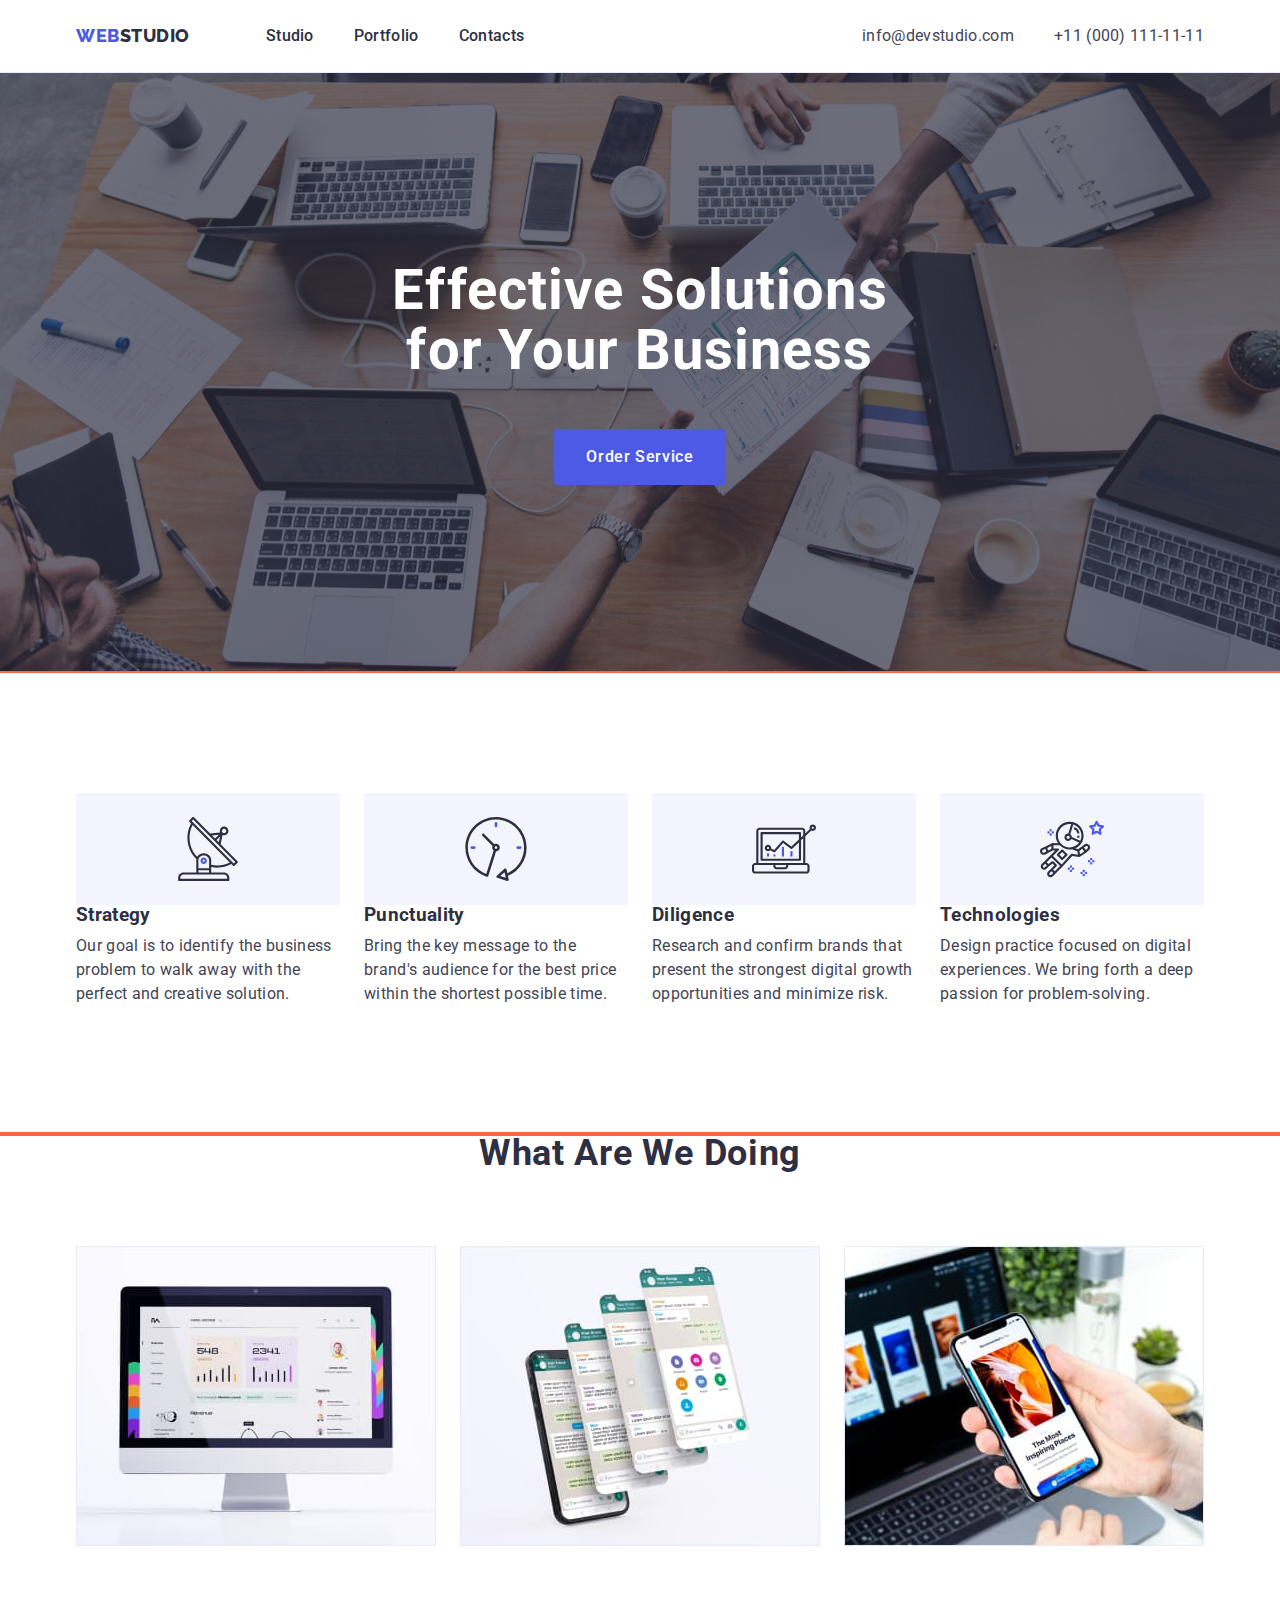
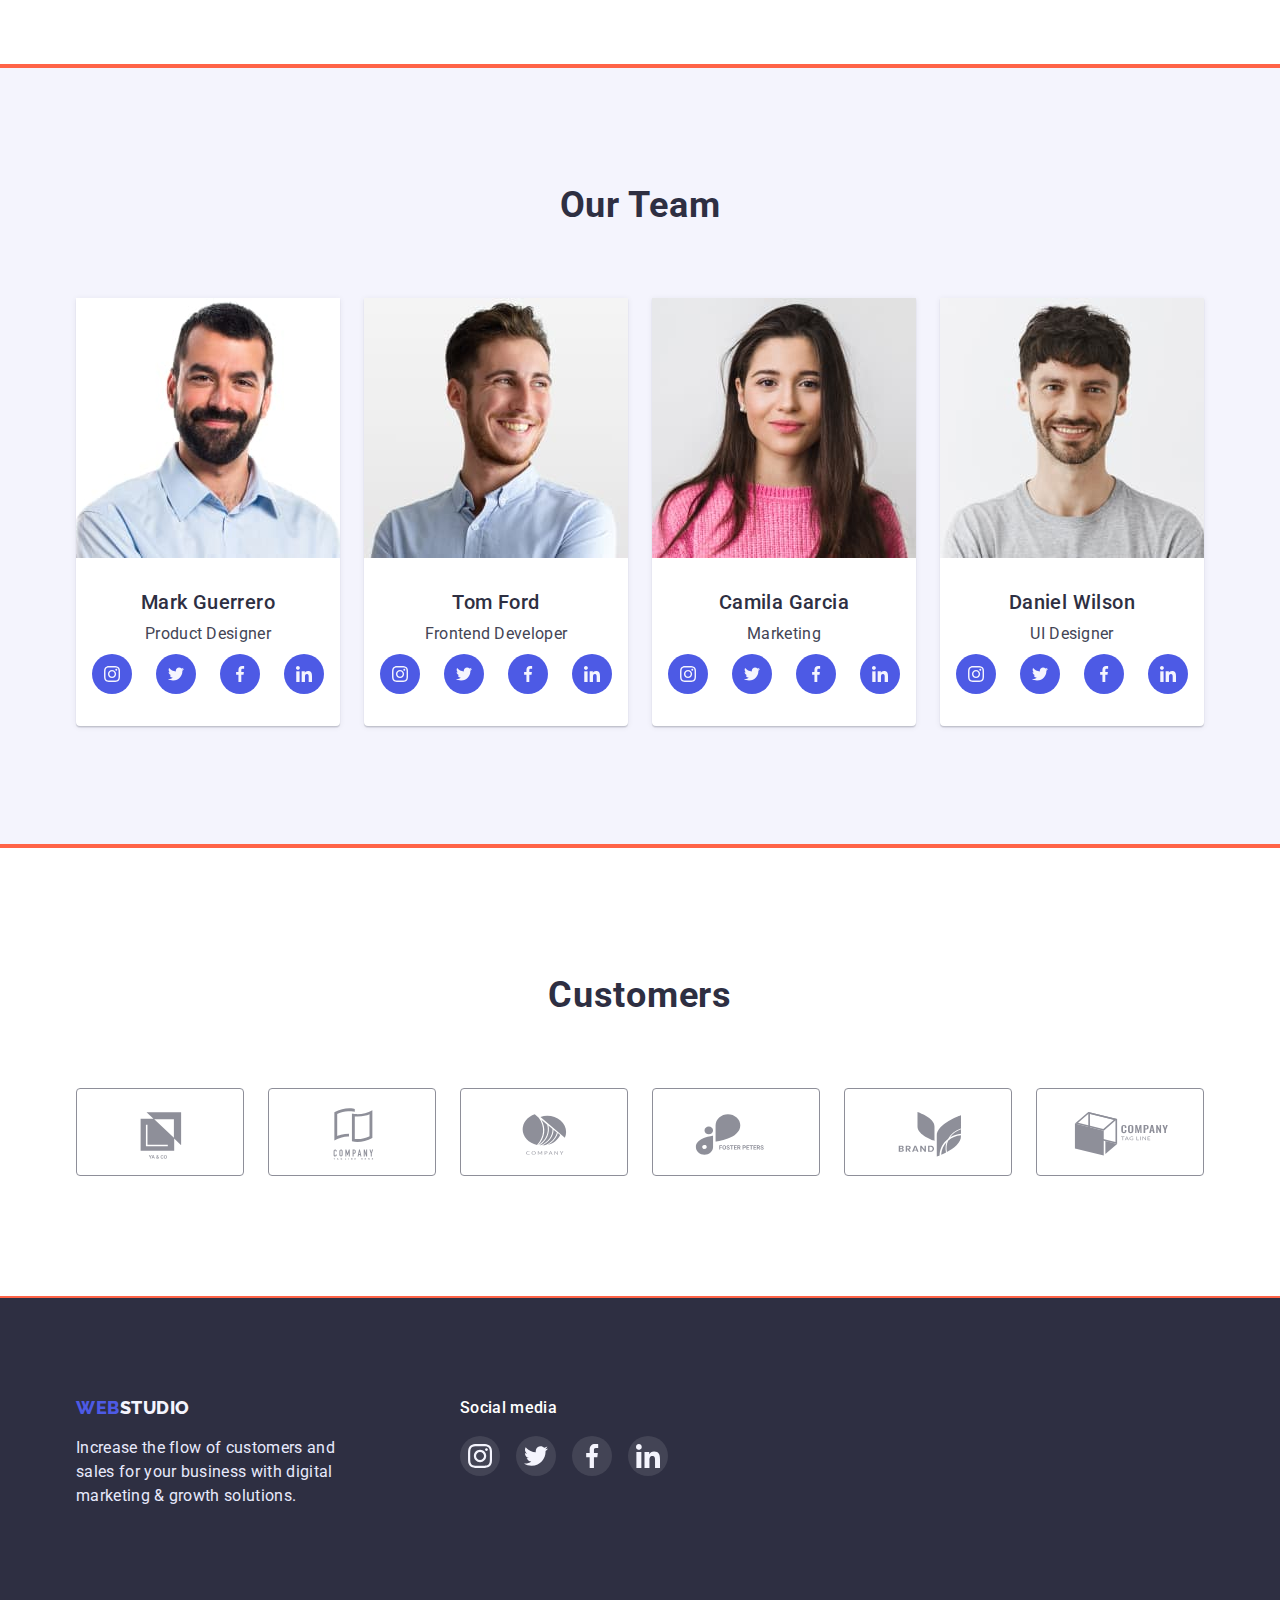
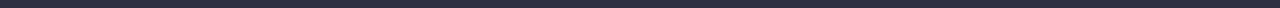
==== index.html @ 7999b575 "final hw-04" ====
<!DOCTYPE html>
<html lang="en">
	<head>
		<meta charset="UTF-8" />
		<meta http-equiv="X-UA-Compatible" content="IE=edge" />
		<meta name="viewport" content="width=device-width, initial-scale=1.0" />
		<title>WebStudio</title>
		<link rel="preconnect" href="https://fonts.googleapis.com" />
		<link rel="preconnect" href="https://fonts.gstatic.com" crossorigin />
		<link href="https://fonts.googleapis.com/css2?family=Raleway:wght@800&family=Roboto:wght@400;500;700;800&display=swap" rel="stylesheet"/>
		<link href="https://cdn.jsdelivr.net/npm/modern-normalize@1.1.0/modern-normalize.min.css" rel="stylesheet"/>
		<link rel="stylesheet" href="./CSS/styles.css" />
	</head>
	<body>
		<!--HEADER-->
		<header class="header">
			<div class="container nav">
				<nav class="navigation">
					<a class="header-logo" href="./index.html">Web<span style="color: #2e2f42">Studio</span></a>
					<ul class="header-list list">
						<li class="header-item"><a class="header-link" href="./index.html">Studio</a></li>
						<li class="header-item"><a class="header-link" href="./portfolio.html">Portfolio</a></li>
						<li class="header-item"><a class="header-link" href="">Contacts</a></li>
					</ul> 
				</nav>
					<address class="header-address">
						<ul class="header-list address">
							<li class="header-item address"><a class="header-link address" href="mailto:info@devstudio.com">info@devstudio.com</a> </li>
							<li class="header-item address"><a class="header-link address" href="tel:+110001111111">+11 (000) 111-11-11</a> </li>
						</ul>
					</address>	
			</div>		
		</header>

		<!-- / HEADER -->

		<!--MAIN-->

		<main>

			<!--Hero section-->

			<section class="section-hero">
				<div class="container">
					<h1 class="hero-title">Effective Solutions for Your Business</h1>
					<button class="hero-btn" type="button">Order Service</button>
				</div>					
			</section>

			<!--Next section 1-->

			<section class="advantage-section section">
				<div class="container">
					<h2 class="visually-hidden">Advantages</h2>
					<div class="icon">
						<ul class="advantage-icon-list">
							<li class="advantage-icon-item">
								<a href="" class="advantage-icon-link">
									<svg class="advantage-icon icon" width="64px" height="64px">
										<use href="./images/sprite.svg#icon-antenna"></use>
									</svg>
								</a>
							</li>
							<li class="advantage-icon-item">
								<a href="" class="advantage-icon-link">
									<svg class="advantage-icon icon" width="64px" height="64px">
										<use href="./images/sprite.svg#icon-clock"></use>
									</svg>
								</a>
							</li>
							<li class="advantage-icon-item">
								<a href="" class="advantage-icon-link">
									<svg class="advantage-icon icon" width="64px" height="64px">
										<use href="./images/sprite.svg#icon-diagram"></use>
									</svg>
								</a>
							</li>
							<li class="advantage-icon-item">
								<a href="" class="advantage-icon-link">
									<svg class="advantage-icon icon" width="64px" height="64px">
										<use href="./images/sprite.svg#icon-astronaut"></use>
									</svg>
								</a>
							</li>
						</ul>
					</div>
					<div class="advantage-description">
						<ul class="section-list advantage">
							<li class="section-item advantage">
								<h3 class="section-item caption">Strategy</h3>
								<p class="caption-text">Our goal is to identify the business problem to walk away with the perfect and creative solution.</p>
							</li>
							<li class="section-item advantage">
								<h3 class="section-item caption">Punctuality</h3>
								<p class="caption-text">Bring the key message to the brand's audience for the best price within the shortest possible time.</p>							
							</li>
							<li class="section-item advantage">
								<h3 class="section-item caption">Diligence</h3>
								<p class="caption-text">Research and confirm brands that present the strongest digital growth opportunities and minimize risk.</p>
							</li>
							<li class="section-item advantage">
								<h3 class="section-item caption">Technologies</h3>
								<p class="caption-text">Design practice focused on digital experiences. We bring forth a deep passion for problem-solving.</p>							
							</li>
						</ul>
					</div>	
				</div>
			</section>

			<!--Next section 2-->

		<section class="activity-section section">
			<div class="container">	
				<h2 class="section-title">What are we doing</h2>
				<ul class="section-list activity">
					<li class="section-item second"><img class="section-img" src="./images/img-1.jpg" alt="Picture of monitor" width="360" height="300" /></li>
					<li class="section-item second"><img class="section-img" src="./images/img-2.jpg" alt="Triple screen of mobole phone" width="360" height="300"/></li>
					<li class="section-item second"><img class="section-img" src="./images/img-3.jpg" alt="Mobile phone with a certain app" width="360" height="300"/></li>
				</ul>
			</div>	
		</section>

			<!--Next section Team-->

			<section class="team-section section">
				<div class="container">
					<h2 class="section-title">Our Team</h2>
					<ul class="section-list team">
						<li class="section-item team">
							<img class="section-img" src="./images/team-card-1.jpg" alt="Team member 1" width="264" height="">				
							<div class="caption-team">
								<h3 class="caption-item">Mark Guerrero</h3>
								<p class="caption-text">Product Designer</p>
								<ul class="social-list">						
									<li class="social-list-item">
										<a href="" class="social-list-link">
											<svg class="social-list-icon" width="16" height="16">
												<use href="./images/sprite.svg#icon-instagram"></use>
											</svg>
										</a>
									</li>
									<li class="social-list-item">
										<a href="" class="social-list-link">
											<svg class="social-list-icon" width="16" height="16">
												<use href="./images/sprite.svg#icon-twitter"></use>
											</svg>
										</a>
									</li>
									<li class="social-list-item">
										<a href="" class="social-list-link">
											<svg class="social-list-icon" width="16" height="16">
												<use href="./images/sprite.svg#icon-facebook"></use>
											</svg>
										</a>
									</li>
									<li class="social-list-item">
										<a href="" class="social-list-link">
											<svg class="social-list-icon" width="16" height="16">
												<use href="./images/sprite.svg#icon-linkedin"></use>
											</svg>
										</a>
									</li>
								</ul>
							</div>	
						</li>	
						<li class="section-item team">
							<img class="section-img" src="./images/team-card-2.jpg" alt="Team member 2" width="264" height="260" />
							<div class="caption-team">
								<h3 class="caption-item">Tom Ford</h3>
								<p class="caption-text">Frontend Developer</p>
								<ul class="social-list">
									<li class="social-list-item">
										<a href="" class="social-list-link">
											<svg class="social-list-icon" width="16" height="16">
												<use href="./images/sprite.svg#icon-instagram"></use>
											</svg>
										</a>
									</li>
									<li class="social-list-item">
										<a href="" class="social-list-link">
											<svg class="social-list-icon" width="16" height="16">
												<use href="./images/sprite.svg#icon-twitter"></use>
											</svg>
										</a>
									</li>
									<li class="social-list-item">
										<a href="" class="social-list-link">
											<svg class="social-list-icon" width="16" height="16">
												<use href="./images/sprite.svg#icon-facebook"></use>
											</svg>
										</a>
									</li>
									<li class="social-list-item">
										<a href="" class="social-list-link">
											<svg class="social-list-icon" width="16" height="16">
												<use href="./images/sprite.svg#icon-linkedin"></use>
											</svg>
										</a>
									</li>
								</ul>
							</div>	
						</li>
						<li class="section-item team">
							<img class="section-img" src="./images/team-card-3.jpg" alt="Team member 3" width="264" height="260" />
							<div class="caption-team">
								<h3 class="caption-item">Camila Garcia</h3>
								<p class="caption-text">Marketing</p>
								<ul class="social-list">
									<li class="social-list-item">
										<a href="" class="social-list-link">
											<svg class="social-list-icon" width="16" height="16">
												<use href="./images/sprite.svg#icon-instagram"></use>
											</svg>
										</a>
									</li>
									<li class="social-list-item">
										<a href="" class="social-list-link">
											<svg class="social-list-icon" width="16" height="16">
												<use href="./images/sprite.svg#icon-twitter"></use>
											</svg>
										</a>
									</li>
									<li class="social-list-item">
										<a href="" class="social-list-link">
											<svg class="social-list-icon" width="16" height="16">
												<use href="./images/sprite.svg#icon-facebook"></use>
											</svg>
										</a>
									</li>
									<li class="social-list-item">
										<a href="" class="social-list-link">
											<svg class="social-list-icon" width="16" height="16">
												<use href="./images/sprite.svg#icon-linkedin"></use>
											</svg>
										</a>
									</li>
								</ul>
							</div>		
						</li>
						<li class="section-item team">
							<img class="section-img" src="./images/team-card-4.jpg" alt="Team member 4" width="264" height="260" />
							<div class="caption-team">
								<h3 class="caption-item">Daniel Wilson</h3>
								<p class="caption-text">UI Designer</p>
								<ul class="social-list">
									<li class="social-list-item">
										<a href="" class="social-list-link">
											<svg class="social-list-icon" width="16" height="16">
												<use href="./images/sprite.svg#icon-instagram"></use>
											</svg>
										</a>
									</li>
									<li class="social-list-item"> 
										<a href="" class="social-list-link">
											<svg class="social-list-icon" width="16" height="16">
												<use href="./images/sprite.svg#icon-twitter"></use>
											</svg>
										</a>
									</li>
									<li class="social-list-item">
										<a href="" class="social-list-link">
											<svg class="social-list-icon" width="16" height="16">
												<use href="./images/sprite.svg#icon-facebook"></use>
											</svg>
										</a>
									</li>
									<li class="social-list-item">
										<a href="" class="social-list-link">
											<svg class="social-list-icon" width="16" height="16">
												<use href="./images/sprite.svg#icon-linkedin"></use>
											</svg>
										</a>
									</li>
								</ul>
							</div>	
						</li>
					</ul>
				</div>
			</section>
		

			<!--Last section Customers-->

			<section class="customer-section section">
				<div class="container">	
					<h2 class="section-title">Customers</h2>
				<ul class="customer-list">
					<li class="customer-section-item">
						<a href="" class="customer-section-link">
							<svg class="customer-section-icon" width="104" height="56">
							<use href="./images/sprite.svg#icon-Logo-1"></use>
							</svg>
							</a>
					</li>
					<li class="customer-section-item">
						<a href="" class="customer-section-link">
							<svg class="customer-section-icon" width="104" height="56">
							<use href="./images/sprite.svg#icon-Logo-2"></use>
							</svg>
							</a>
					</li>
					<li class="customer-section-item">
						<a href="" class="customer-section-link">
							<svg class="customer-section-icon" width="104" height="56">
							<use href="./images/sprite.svg#icon-Logo-3"></use>
							</svg>
							</a>
					</li>
					<li class="customer-section-item">
						<a href="" class="customer-section-link">
							<svg class="customer-section-icon" width="104" height="56">
							<use href="./images/sprite.svg#icon-Logo-4"></use>
							</svg>
							</a>
					</li>
					<li class="customer-section-item">
						<a href="" class="customer-section-link">
							<svg class="customer-section-icon" width="104" height="56">
							<use href="./images/sprite.svg#icon-Logo-5">
							</use>
							</svg>
							</a>
					</li>
					<li class="customer-section-item">
						<a href="" class="customer-section-link">
							<svg class="customer-section-icon" width="104" height="56">
							<use href="./images/sprite.svg#icon-Logo-6"></use>
							</svg>
							</a>						
					</li>
				</ul>
				</div>	
			</section>
		</main>

		<!--/MAIN-->

		<!--Footer-->

		<footer class="footer">
			<div class="container footer-container">
				<div class="moto">
					<a class="footer-logo" href="./index.html"> Web<span style="color: #f4f4fd">Studio</span> </a>
					<p class="footer-text">Increase the flow of customers and sales for your business with digital marketing & growth solutions.</p>
				</div>
				<div class="foter-social-media">
					<p class="footer-social">Social media</p>
					<ul class="social-media-list">
						<li class="social-media-item">
							<a href="" class="social-media-link">
								<svg class="social-media-icon" width="24" height="24">
									<use href="./images/sprite.svg#icon-instagram"></use>
								</svg>
							</a>
						</li>
						<li class="social-media-item">
							<a href="" class="social-media-link">
								<svg class="social-media-icon" width="24" height="24">
									<use href="./images/sprite.svg#icon-twitter"></use>
								</svg>
							</a>
						</li>
						<li class="social-media-item">
							<a href="" class="social-media-link">
								<svg class="social-media-icon" width="24" height="24">
									<use href="./images/sprite.svg#icon-facebook"></use>
								</svg>
							</a>
						</li>
						<li class="social-media-item">
							<a href="" class="social-media-link">
								<svg class="social-media-icon" width="24" height="24">
									<use href="./images/sprite.svg#icon-linkedin"></use>
								</svg>
							</a>
						</li>
					</ul>
				</div>
			</div>
		</footer>

		<!--/Footer-->

	</body>
</html>
---- CSS/styles.css ----
:root {
	--primary-brand: #4d5ae5;
	--dark: #2e2f42;
	--success: #31d0aa;
	--text: #434455;
	--subtle-text: #8e8f99;
	--accent: #e7e9fc;
	--light: #f4f4fd;
	--button-active: #404bbf;
	--white-text-color: #ffffff;
	--modal-bg: #fcfcfc;
	--timing-function: cubic-bezier(0.4, 0, 0.2, 1);
}

body {
	font-family: Roboto, sans-serif;
	font-weight: 400px;
	font-size: 16px;
	letter-spacing: 0.02em;
	color: var(--dark);
	background-color: var(--white-text-color);
}

h1,
h2,
h3,
h4,
h5,
h6,
p {
	margin-top: 0;
	margin-bottom: 0;
}
ul {
	list-style: none;
	margin: 0;
	padding: 0;
}
a {
	text-decoration: none;
}

img {
	display: block;
	max-width: 100%;
	height: auto;
}
button {
	display: block;
	cursor: pointer;
	border: none;
	border-radius: 4px;
}
address {
	font-style: normal;
}

.container {
	max-width: 1158px;
	padding: 0 15px;
	margin: 0 auto;
}
.section {
	padding-top: 120px;
	padding-bottom: 120px;

	outline: 2px solid tomato;
}

.visually-hidden {
	position: absolute;
	width: 1px;
	height: 1px;
	margin: -1px;
	border: 0;
	padding: 0;

	white-space: nowrap;
	clip-path: inset(100%);
	clip: rect(0 0 0 0);
	overflow: hidden;
}

/* ------------------HADER------------------- */

.header {
	border-bottom: 1px solid var(--accent);
}

.header-logo {
	font-family: "Raleway";
	font-style: normal;
	font-weight: 800;
	font-size: 18px;
	line-height: 1.33;
	letter-spacing: 0.03em;
	text-transform: uppercase;
	/* IRIS */
	color: var(--primary-brand);
	margin-right: 76px;
}

.navigation {
	display: flex;
	align-items: center;
}
.header-list.list {
	display: flex;
	gap: 40px;
}
.nav {
	display: flex;
}
.header-list.address {
	display: flex;

	gap: 40px;
	padding-top: 24px;
	padding-bottom: 24px;
}

.header-item {
	font-weight: 500;
	line-height: 1.5;
}
.header-link {
	color: var(--dark);
}
.header-link:hover,
.header-link:focus {
	color: var(--button-active);
}

.header-address {
	margin-left: auto;
}
.header-list > .address,
.header-item > .address {
	font-weight: 400;
	line-height: 1.5;
	letter-spacing: 0.02em;
	/* SLATE */
	color: var(--text);
}

.header-link.address:hover,
.header-link.address:focus {
	color: var(--button-active);
}

/* ------------------/HEADER------------------- */

/* ------------------MAIN------------------- */

.section-hero {
	padding: 188px 0;
	background-image: linear-gradient(rgba(46, 47, 66, 0.7), rgba(46, 47, 66, 0.7)), url(../images/hero/bg.jpg);
	background-color: var(--dark);
}
.hero-title {
	font-weight: 700;
	font-size: 56px;
	line-height: 1.07;
	letter-spacing: 0.02em;
	text-align: center;
	color: var(--white-text-color);

	width: 496px;
	margin-left: auto;
	margin-right: auto;
}

.hero-btn {
	font-family: Roboto;
	font-weight: 500;
	font-size: 16px;
	line-height: 1.5;
	letter-spacing: 0.04em;
	color: var(--white-text-color);
	background-color: var(--primary-brand);
	cursor: pointer;
	border: none;
	border-radius: 4px;

	padding: 16px 32px;
	margin-left: auto;
	margin-right: auto;
	margin-top: 48px;
}
.hero-btn:hover,
.hero-btn:focus {
	background-color: var(--button-active);
}

.section-title {
	font-weight: 700;
	font-size: 36px;
	letter-spacing: 0.02em;
	line-height: 1.11;
	text-align: center;
	text-transform: capitalize;
}
.section-list.advantage {
	display: flex;
	justify-content: space-between;
}
.advantage-icon-list {
	display: flex;
	justify-content: space-between;
}
.advantage-icon-item {
	background-color: var(--light);
	min-width: 264px;
	min-height: 112px;
}
.advantage-icon-link {
	display: flex;
	justify-content: center;
	padding: 24px 100px;
}

.section-item.advantage {
	width: 264px;
}
.activity-section {
	padding-top: 0;
}
.section-list.activity {
	display: flex;
	gap: 24px;
	margin-top: 72px;
}
.team-section {
	background-color: var(--light);
}
.section-list.team {
	display: flex;
	gap: 24px;
	margin-top: 72px;
}
.section-item.team {
	background-color: var(--white-text-color);
	box-shadow: 0px 1px 6px rgba(46, 47, 66, 0.08), 0px 1px 1px rgba(46, 47, 66, 0.16), 0px 2px 1px rgba(46, 47, 66, 0.08);
	border-radius: 0px 0px 4px 4px;
}

.social-list {
	display: flex;
	gap: 24px;
	padding-left: 16px;
	padding-right: 16px;
}
.social-list-link {
	display: flex;
	justify-content: center;
	align-items: center;

	width: 40px;
	height: 40px;
	border-radius: 50%;
	background-color: var(--primary-brand);
}
.social-list-link:hover,
.social-list-link:focus {
	background-color: var(--button-active);
}
.section-item.caption {
	text-align: left;
	margin-bottom: 8px;
}

.caption-team {
	text-align: center;
	padding-top: 32px;
	padding-bottom: 32px;
}

.caption-item {
	font-weight: 500;
	letter-spacing: 0.02em;
	font-size: 20px;
	line-height: 1.2;
	margin-bottom: 8px;
}
.caption-text {
	letter-spacing: 0.02em;
	line-height: 1.5;
	/* SLATE */
	color: var(--text);

	margin-bottom: 8px;
}

.customer-section {
	padding-top: 130px;
}
.customer-list {
	display: flex;
	justify-content: center;
	gap: 24px;
	margin-top: 72px;
}
.customer-section-item {
	border: 1px solid var(--subtle-text);
	border-radius: 4px;
	width: 168px;
	height: 88px;
}
.customer-section-link {
	display: flex;
	justify-content: center;
	padding: 16px 32px;
}

.customer-section-item:hover,
.customer-section-item:focus {
	border-color: var(--button-active);
}
.customer-section-icon {
	fill: var(--subtle-text);
}
.customer-section-link:hover .customer-section-icon,
.customer-section-link:focus .customer-section-icon {
	fill: var(--button-active);
}
.section-list-btn {
	display: flex;
	justify-content: center;
	gap: 24px;

	margin-bottom: 72px;
}

.filter {
	font-family: inherit;
	font-weight: 500;
	font-size: 16px;
	line-height: 1.5;
	text-align: center;
	letter-spacing: 0.04em;

	color: var(--primary-brand);
	background: var(--light);
	border: 1px solid var(--accent);
	border-radius: 4px;

	padding: 12px 24px;
}
.filter:hover,
.filter:focus {
	color: var(--white-text-color);
	background-color: var(--button-active);
}

.section-portfolio {
	padding-top: 96px;
	padding-bottom: 120px;
}
.section-list.portfolio {
	display: flex;
	flex-wrap: wrap;
}

.section-item.portfolio:not(:nth-child(3n)) {
	margin-right: 24px;
}
.section-item.portfolio:not(:nth-last-child(-n + 3)) {
	margin-bottom: 48px;
}

.container-portfolio {
	padding-top: 32px;
	padding-bottom: 32px;
	padding-left: 16px;
	border: 1px solid var(--accent);
}
.caption.portfolio,
.caption-text.portfolio {
	text-align: left;
}

/* ------------------/MAIN------------------- */

/* ------------------FOOTER------------------- */

.footer {
	padding-top: 100px;
	padding-bottom: 100px;
	background-color: var(--dark);
}
.footer-logo {
	font-family: "Raleway";
	font-style: normal;
	font-weight: 800;
	font-size: 18px;
	line-height: 1.33;
	display: flex;
	align-items: center;
	letter-spacing: 0.03em;
	text-transform: uppercase;
	color: var(--primary-brand);

	margin-bottom: 16px;
}
.footer-text {
	font-weight: 400;
	font-size: 16px;
	line-height: 1.5;
	color: var(--accent);

	width: 264px;
}

.footer-social {
	font-weight: 500;
	font-size: 16px;
	line-height: 1.5;
	color: var(--white-text-color);

	margin-bottom: 16px;
}
.social-media-item {
	width: 40px;
	height: 40px;
	border-radius: 50%;
	background-color: rgba(255, 255, 255, 0.1);
}
.social-media-link {
	display: flex;
	padding: 8px 8px;
}

.footer-container {
	display: flex;
	gap: 120px;
}
.social-media-list {
	display: flex;
	justify-content: space-between;
}
.foter-social-media {
	min-width: 208px;
}
.social-media-item:hover,
.social-media-item:focus {
	background-color: #31d0aa;
}
/* ------------------/FOOTER------------------- */
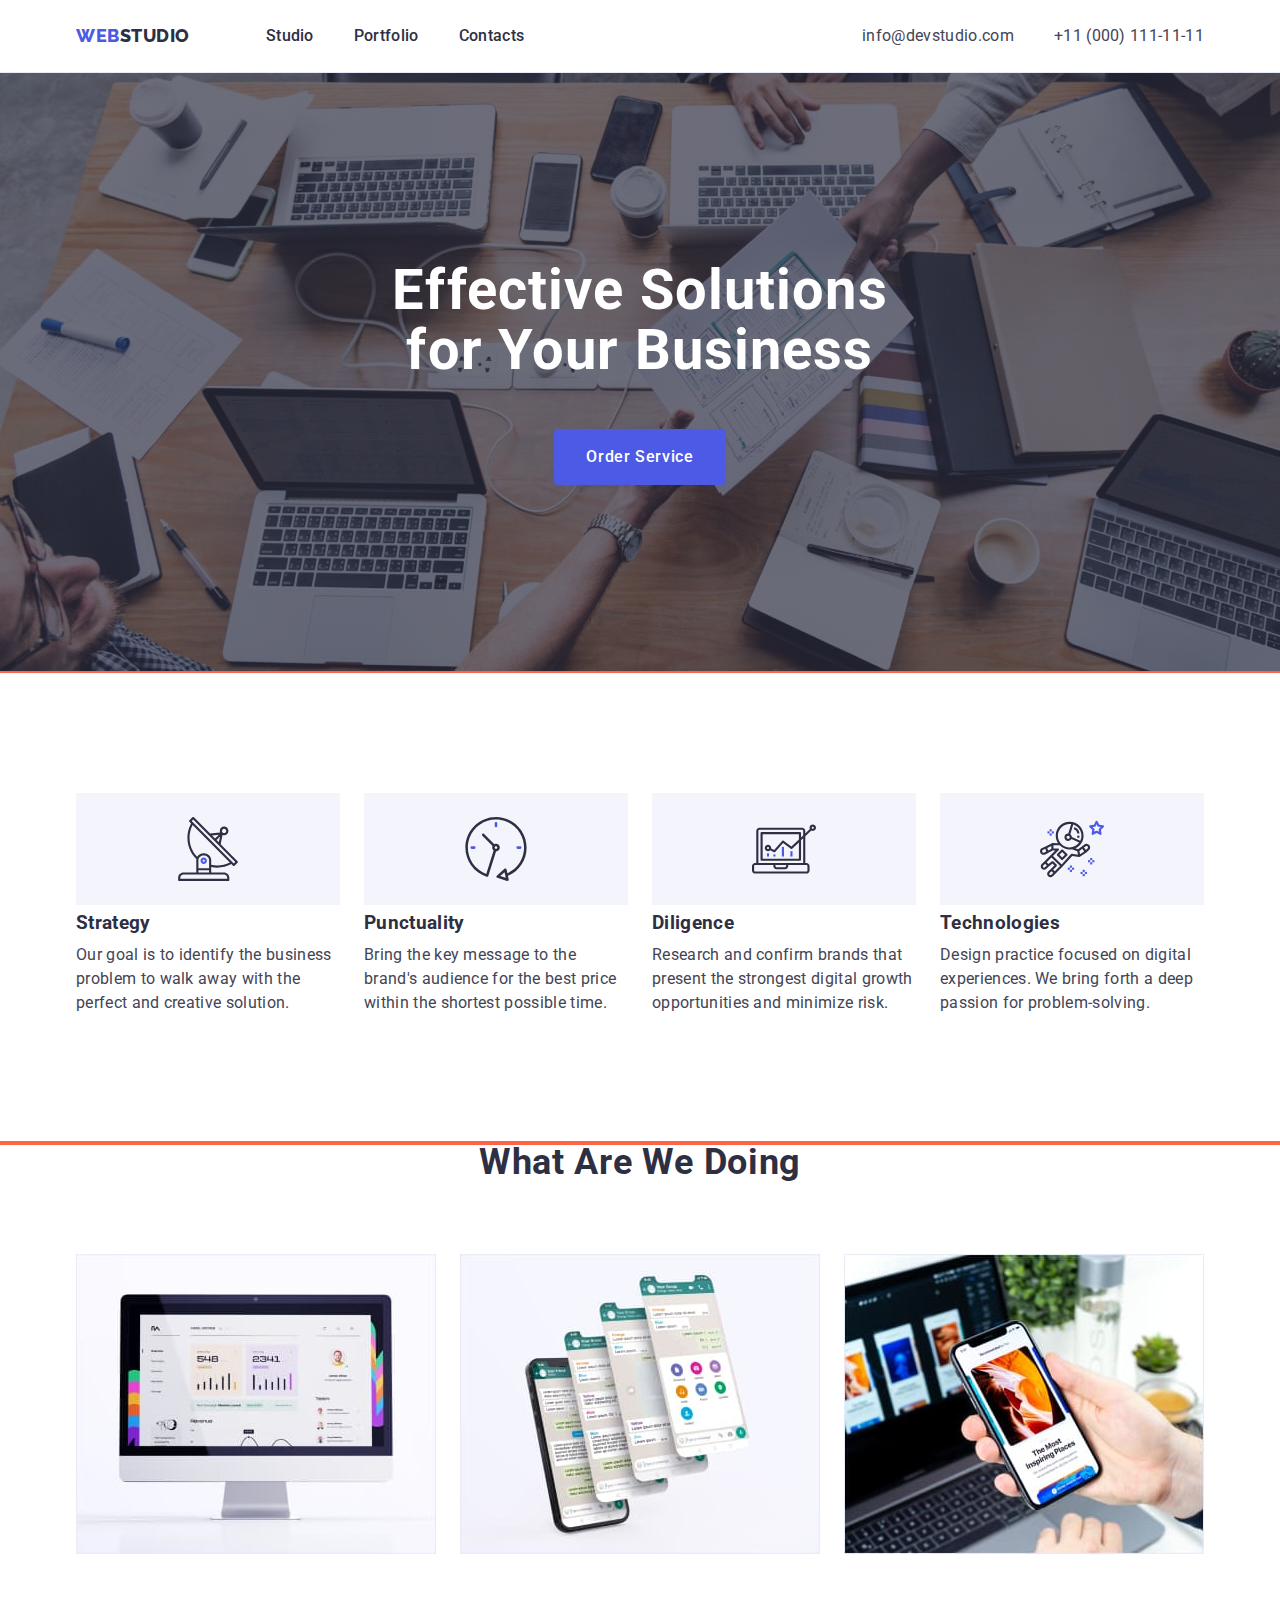
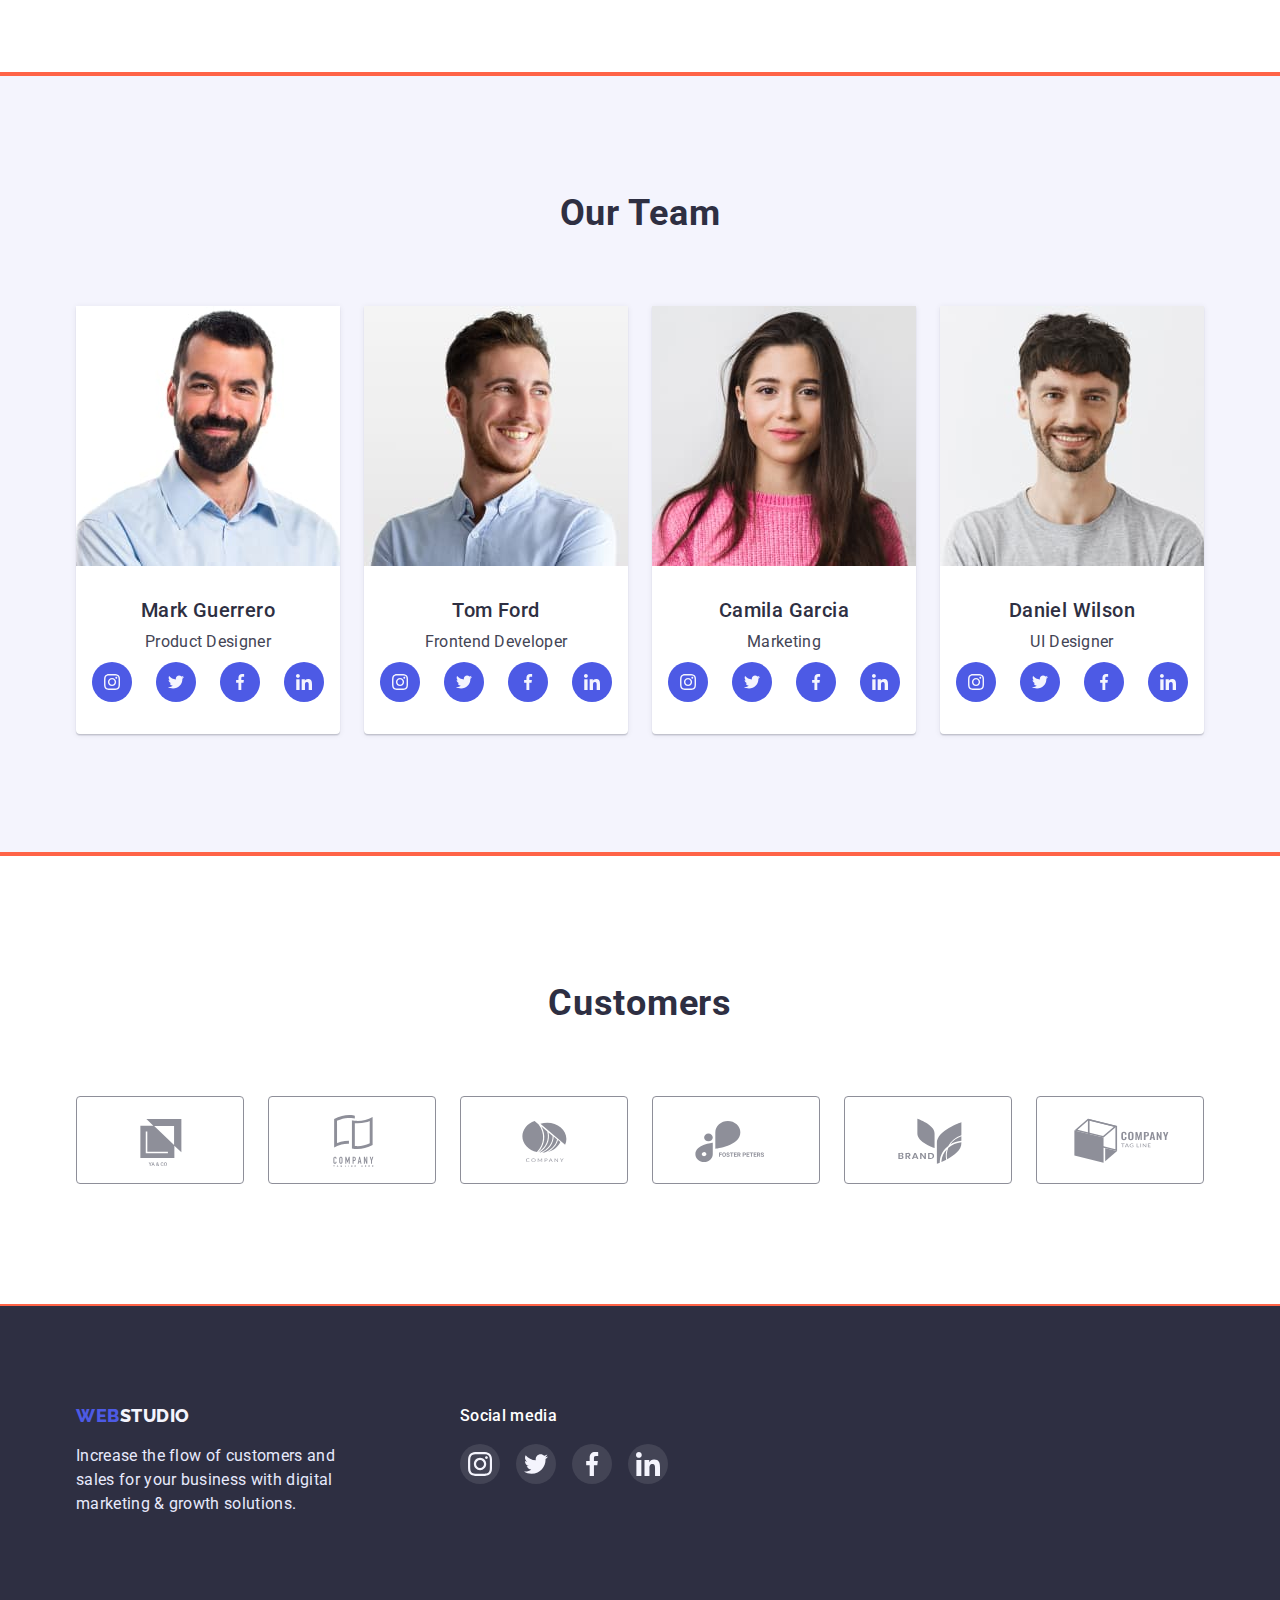
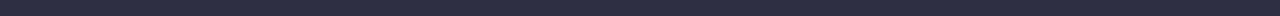
==== commit ab32dc29: "corrected studio page" ====
--- a/index.html
+++ b/index.html
@@ -52,58 +52,44 @@
 			<section class="advantage-section section">
 				<div class="container">
 					<h2 class="visually-hidden">Advantages</h2>
-					<div class="icon">
-						<ul class="advantage-icon-list">
-							<li class="advantage-icon-item">
+						<ul class="section-list advantage">
+							<li class="section-item advantage">
 								<a href="" class="advantage-icon-link">
 									<svg class="advantage-icon icon" width="64px" height="64px">
 										<use href="./images/sprite.svg#icon-antenna"></use>
 									</svg>
 								</a>
+								<h3 class="section-item caption">Strategy</h3>
+								<p class="caption-text">Our goal is to identify the business problem to walk away with the perfect and creative solution.</p>
 							</li>
-							<li class="advantage-icon-item">
+							<li class="section-item advantage">
 								<a href="" class="advantage-icon-link">
 									<svg class="advantage-icon icon" width="64px" height="64px">
 										<use href="./images/sprite.svg#icon-clock"></use>
 									</svg>
 								</a>
+								<h3 class="section-item caption">Punctuality</h3>
+								<p class="caption-text">Bring the key message to the brand's audience for the best price within the shortest possible time.</p>							
 							</li>
-							<li class="advantage-icon-item">
+							<li class="section-item advantage">
 								<a href="" class="advantage-icon-link">
 									<svg class="advantage-icon icon" width="64px" height="64px">
 										<use href="./images/sprite.svg#icon-diagram"></use>
 									</svg>
 								</a>
+								<h3 class="section-item caption">Diligence</h3>
+								<p class="caption-text">Research and confirm brands that present the strongest digital growth opportunities and minimize risk.</p>
 							</li>
-							<li class="advantage-icon-item">
+							<li class="section-item advantage">
 								<a href="" class="advantage-icon-link">
 									<svg class="advantage-icon icon" width="64px" height="64px">
 										<use href="./images/sprite.svg#icon-astronaut"></use>
 									</svg>
 								</a>
-							</li>
-						</ul>
-					</div>
-					<div class="advantage-description">
-						<ul class="section-list advantage">
-							<li class="section-item advantage">
-								<h3 class="section-item caption">Strategy</h3>
-								<p class="caption-text">Our goal is to identify the business problem to walk away with the perfect and creative solution.</p>
-							</li>
-							<li class="section-item advantage">
-								<h3 class="section-item caption">Punctuality</h3>
-								<p class="caption-text">Bring the key message to the brand's audience for the best price within the shortest possible time.</p>							
-							</li>
-							<li class="section-item advantage">
-								<h3 class="section-item caption">Diligence</h3>
-								<p class="caption-text">Research and confirm brands that present the strongest digital growth opportunities and minimize risk.</p>
-							</li>
-							<li class="section-item advantage">
 								<h3 class="section-item caption">Technologies</h3>
 								<p class="caption-text">Design practice focused on digital experiences. We bring forth a deep passion for problem-solving.</p>							
 							</li>
 						</ul>
-					</div>	
 				</div>
 			</section>
 
--- a/CSS/styles.css
+++ b/CSS/styles.css
@@ -155,7 +155,12 @@
 .section-hero {
 	padding: 188px 0;
 	background-image: linear-gradient(rgba(46, 47, 66, 0.7), rgba(46, 47, 66, 0.7)), url(../images/hero/bg.jpg);
+	background-repeat: no-repeat;
+	background-size: cover;
 	background-color: var(--dark);
+	max-width: 1440px;
+	height: 600px;
+	margin: 0 auto;
 }
 .hero-title {
 	font-weight: 700;
@@ -204,19 +209,15 @@
 	display: flex;
 	justify-content: space-between;
 }
-.advantage-icon-list {
-	display: flex;
-	justify-content: space-between;
-}
-.advantage-icon-item {
+
+.advantage-icon-link {
+	display: flex;
+	justify-content: center;
+	align-items: center;
 	background-color: var(--light);
 	min-width: 264px;
 	min-height: 112px;
-}
-.advantage-icon-link {
-	display: flex;
-	justify-content: center;
-	padding: 24px 100px;
+	margin-bottom: 8px;
 }
 
 .section-item.advantage {
@@ -246,9 +247,8 @@
 
 .social-list {
 	display: flex;
+	justify-content: center;
 	gap: 24px;
-	padding-left: 16px;
-	padding-right: 16px;
 }
 .social-list-link {
 	display: flex;
@@ -300,29 +300,26 @@
 	gap: 24px;
 	margin-top: 72px;
 }
-.customer-section-item {
-	border: 1px solid var(--subtle-text);
+
+.customer-section-link {
+	display: flex;
+	justify-content: center;
+	align-items: center;
+
+	border: 1px solid currentColor;
+	color: var(--subtle-text);
 	border-radius: 4px;
 	width: 168px;
 	height: 88px;
 }
-.customer-section-link {
-	display: flex;
-	justify-content: center;
-	padding: 16px 32px;
-}
-
-.customer-section-item:hover,
-.customer-section-item:focus {
-	border-color: var(--button-active);
+.customer-section-link:hover,
+.customer-section-link:focus {
+	color: var(--button-active);
 }
 .customer-section-icon {
-	fill: var(--subtle-text);
-}
-.customer-section-link:hover .customer-section-icon,
-.customer-section-link:focus .customer-section-icon {
-	fill: var(--button-active);
-}
+	fill: currentColor;
+}
+
 .section-list-btn {
 	display: flex;
 	justify-content: center;
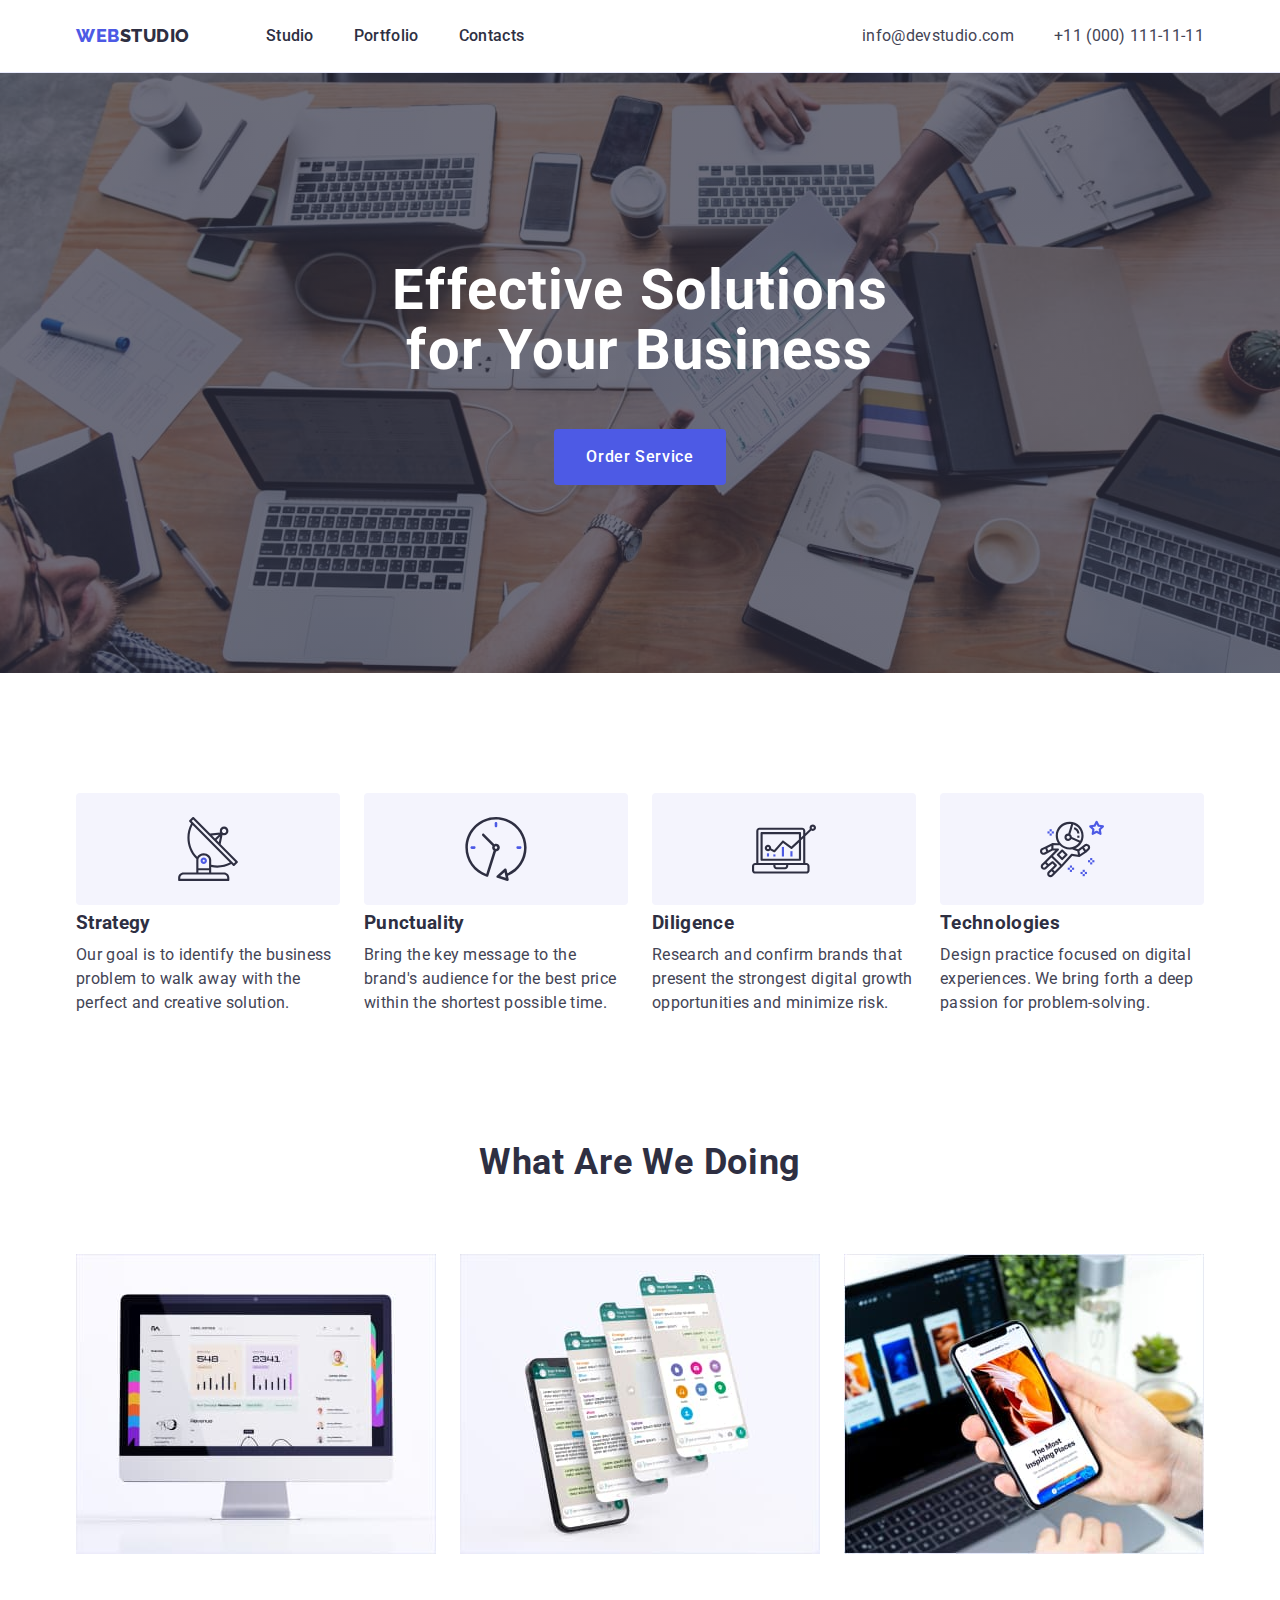
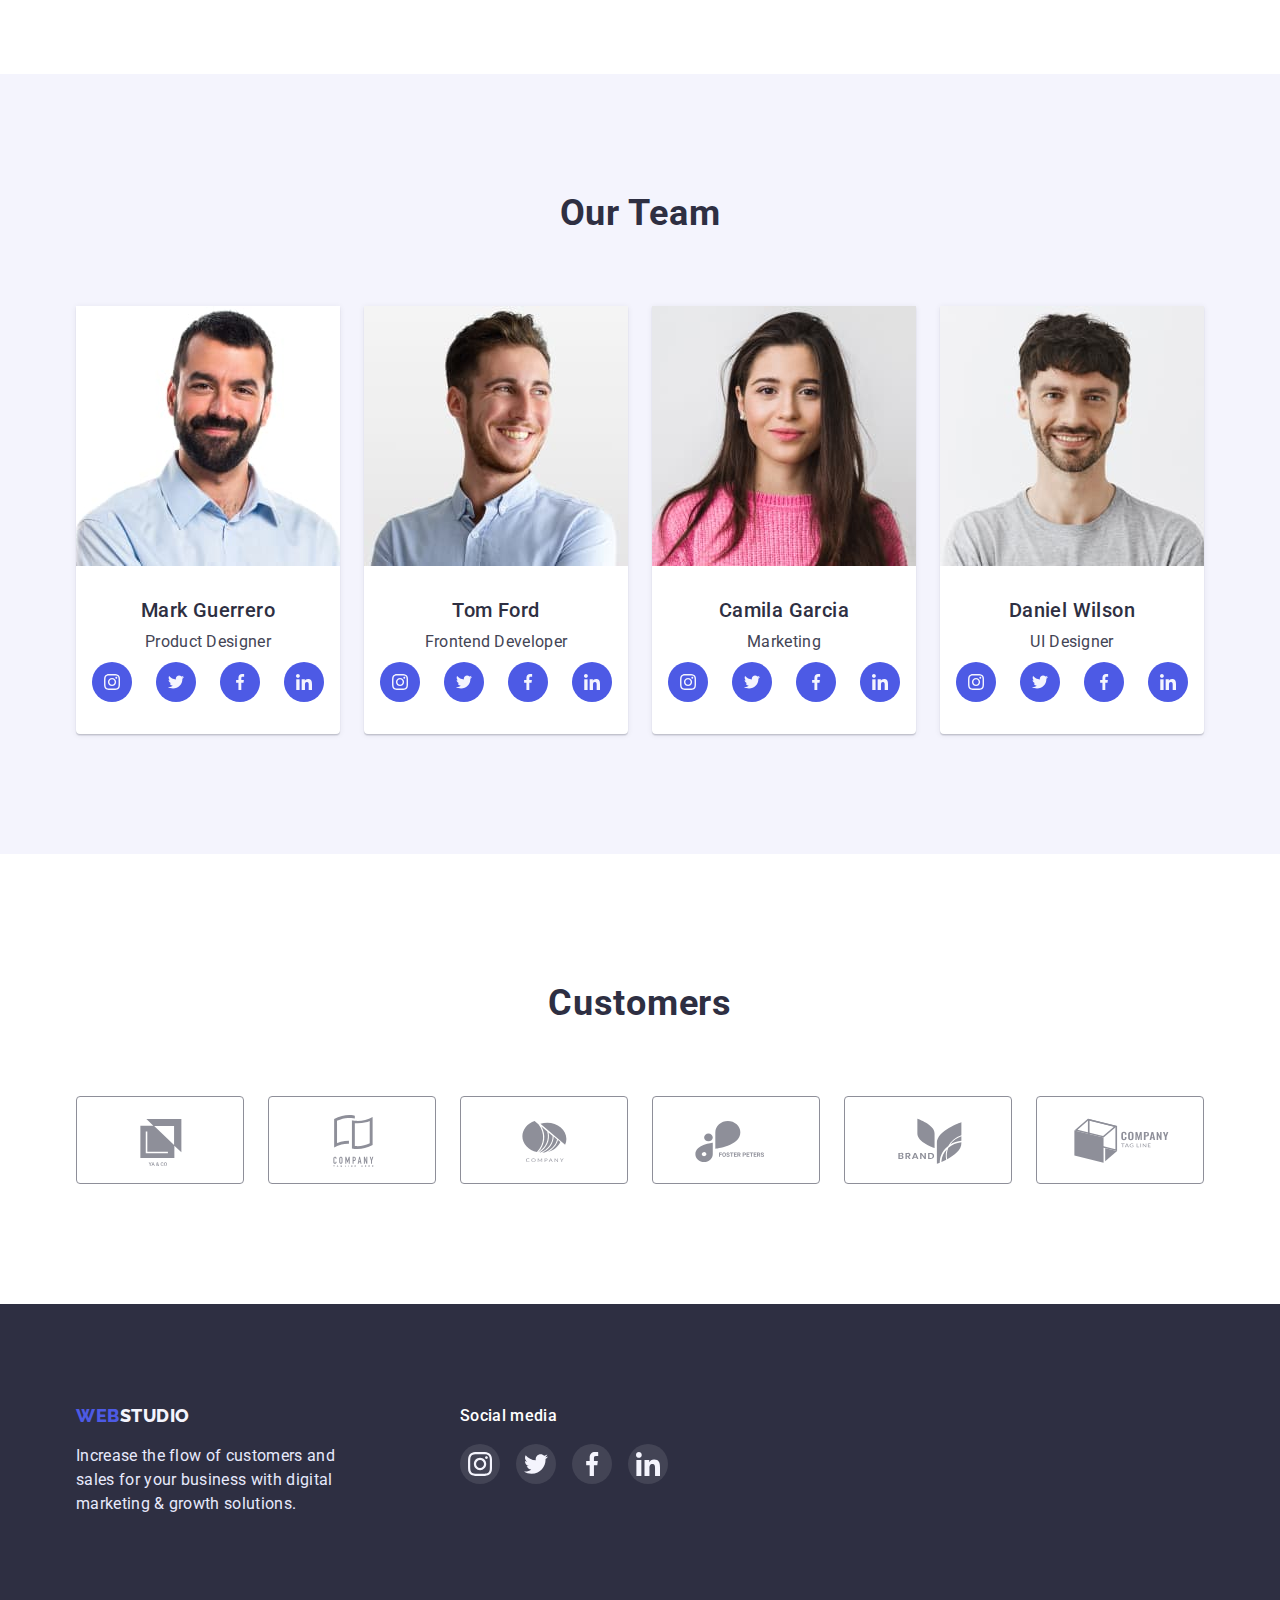
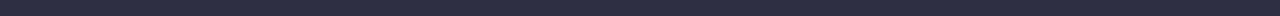
==== commit f0d71477: "final corrected" ====
--- a/index.html
+++ b/index.html
@@ -55,7 +55,7 @@
 						<ul class="section-list advantage">
 							<li class="section-item advantage">
 								<a href="" class="advantage-icon-link">
-									<svg class="advantage-icon icon" width="64px" height="64px">
+									<svg class="advantage-icon icon" width="64" height="64">
 										<use href="./images/sprite.svg#icon-antenna"></use>
 									</svg>
 								</a>
@@ -64,7 +64,7 @@
 							</li>
 							<li class="section-item advantage">
 								<a href="" class="advantage-icon-link">
-									<svg class="advantage-icon icon" width="64px" height="64px">
+									<svg class="advantage-icon icon" width="64" height="64">
 										<use href="./images/sprite.svg#icon-clock"></use>
 									</svg>
 								</a>
@@ -73,7 +73,7 @@
 							</li>
 							<li class="section-item advantage">
 								<a href="" class="advantage-icon-link">
-									<svg class="advantage-icon icon" width="64px" height="64px">
+									<svg class="advantage-icon icon" width="64" height="64">
 										<use href="./images/sprite.svg#icon-diagram"></use>
 									</svg>
 								</a>
@@ -82,7 +82,7 @@
 							</li>
 							<li class="section-item advantage">
 								<a href="" class="advantage-icon-link">
-									<svg class="advantage-icon icon" width="64px" height="64px">
+									<svg class="advantage-icon icon" width="64" height="64">
 										<use href="./images/sprite.svg#icon-astronaut"></use>
 									</svg>
 								</a>
--- a/CSS/styles.css
+++ b/CSS/styles.css
@@ -31,11 +31,13 @@
 	margin-top: 0;
 	margin-bottom: 0;
 }
+
 ul {
 	list-style: none;
 	margin: 0;
 	padding: 0;
 }
+
 a {
 	text-decoration: none;
 }
@@ -45,12 +47,14 @@
 	max-width: 100%;
 	height: auto;
 }
+
 button {
 	display: block;
 	cursor: pointer;
 	border: none;
 	border-radius: 4px;
 }
+
 address {
 	font-style: normal;
 }
@@ -60,11 +64,10 @@
 	padding: 0 15px;
 	margin: 0 auto;
 }
+
 .section {
 	padding-top: 120px;
 	padding-bottom: 120px;
-
-	outline: 2px solid tomato;
 }
 
 .visually-hidden {
@@ -88,6 +91,8 @@
 }
 
 .header-logo {
+	margin-right: 76px;
+
 	font-family: "Raleway";
 	font-style: normal;
 	font-weight: 800;
@@ -97,7 +102,6 @@
 	text-transform: uppercase;
 	/* IRIS */
 	color: var(--primary-brand);
-	margin-right: 76px;
 }
 
 .navigation {
@@ -113,7 +117,6 @@
 }
 .header-list.address {
 	display: flex;
-
 	gap: 40px;
 	padding-top: 24px;
 	padding-bottom: 24px;
@@ -214,10 +217,12 @@
 	display: flex;
 	justify-content: center;
 	align-items: center;
-	background-color: var(--light);
 	min-width: 264px;
 	min-height: 112px;
 	margin-bottom: 8px;
+
+	background-color: var(--light);
+	border-radius: 4px;
 }
 
 .section-item.advantage {
@@ -347,6 +352,7 @@
 .filter:focus {
 	color: var(--white-text-color);
 	background-color: var(--button-active);
+	box-shadow: 0px 3px 1px rgba(0, 0, 0, 0.1), 0px 2px 1px rgba(0, 0, 0, 0.08), 0px 2px 2px rgba(0, 0, 0, 0.12);
 }
 
 .section-portfolio {
@@ -357,7 +363,12 @@
 	display: flex;
 	flex-wrap: wrap;
 }
-
+.section-portfolio-link:hover,
+.section-portfolio-link:focus {
+	display: block;
+
+	box-shadow: 0px 1px 6px rgba(46, 47, 66, 0.08), 0px 1px 1px rgba(46, 47, 66, 0.16), 0px 2px 1px rgba(46, 47, 66, 0.08);
+}
 .section-item.portfolio:not(:nth-child(3n)) {
 	margin-right: 24px;
 }
